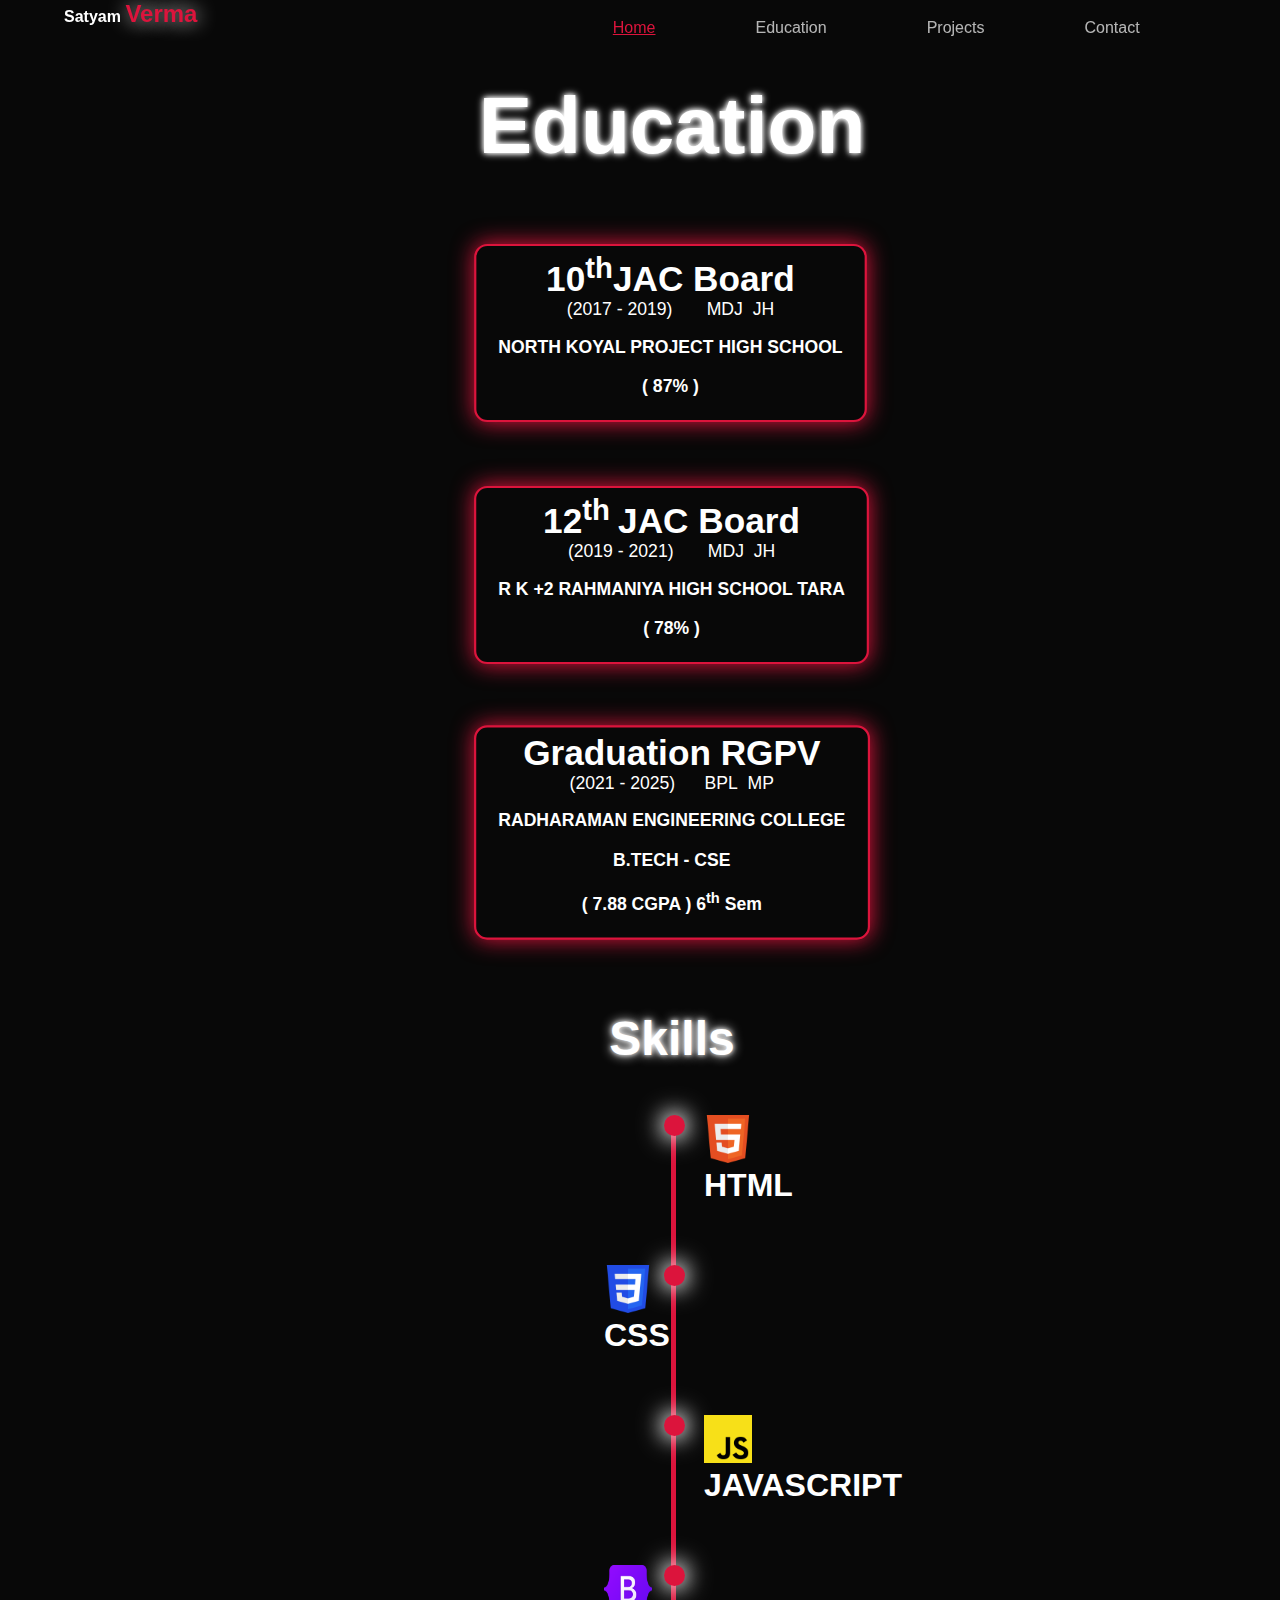
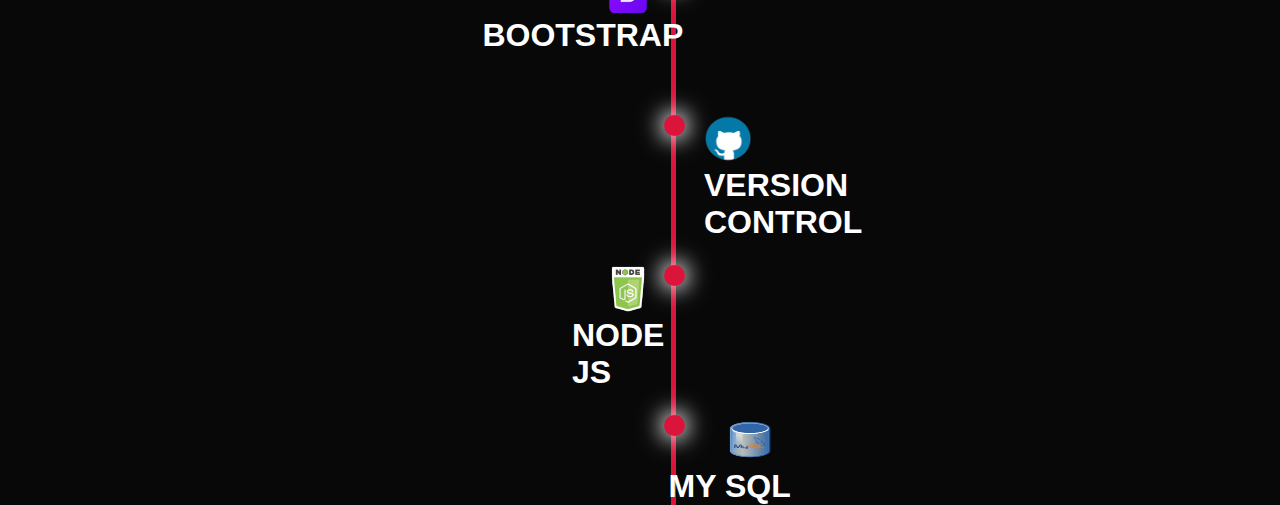
==== Education/education.html @ 90efbad3 "first commit" ====
<!DOCTYPE html>
<html lang="en">
  <head>
    <meta charset="UTF-8" />
    <meta name="viewport" content="width=device-width, initial-scale=1.0" />
    <title>Education</title>
    <link rel="icon" href="/logo/site.png" />
    <link rel="stylesheet" href="education.css" />
    <link
      rel="stylesheet"
      href="https://cdnjs.cloudflare.com/ajax/libs/font-awesome/6.6.0/css/all.min.css"
      integrity="sha512-Kc323vGBEqzTmouAECnVceyQqyqdsSiqLQISBL29aUW4U/M7pSPA/gEUZQqv1cwx4OnYxTxve5UMg5GT6L4JJg=="
      crossorigin="anonymous"
      referrerpolicy="no-referrer"
    />
  </head>
  <body>
    <div id="header">
      <div id="logo">Satyam <span id="verma">Verma</span></div>
      <div id="nav">
        <a href="../index.html"
          ><span id="home" class="home-link">Home</span></a
        >
        <a href="/Education/Education.html" id="education" class="link"
          >Education</a
        >
        <a href="/project/projects.html" class="link">Projects</a>
        <a href="/contactUS/contactUs.html" class="link">Contact</a>
      </div>
    </div>
    <h1 id="edu-heading">Education</h1>
    <div class="container">
      <div class="education">
        <div class="tenth edu edu-effect1">
          <h2>10<sup>th</sup>JAC Board</h2>
          <p>
            (2017 - 2019) &nbsp;&nbsp;&nbsp;&nbsp;<i
              class="fa-solid fa-location-dot"
            ></i
            >&nbsp;&nbsp;MDJ&nbsp;&nbsp;JH
          </p>
          <p id="instu-name">
            NORTH KOYAL PROJECT HIGH SCHOOL <br /><br />( 87% )
          </p>
        </div>
        <div class="12th edu edu-effect2">
          <h2>12<sup>th </sup>JAC Board</h2>
          <p>
            (2019 - 2021)&nbsp;&nbsp;&nbsp;&nbsp;<i
              class="fa-solid fa-location-dot"
            ></i
            >&nbsp;&nbsp; MDJ&nbsp;&nbsp;JH
          </p>
          <p id="instu-name">
            R K +2 RAHMANIYA HIGH SCHOOL TARA <br /><br />( 78% )
          </p>
        </div>
        <div class="Grad edu edu-effect3">
          <h2>Graduation RGPV</h2>
          <p>
            (2021 - 2025)&nbsp;&nbsp;&nbsp;&nbsp;<i
              class="fa-solid fa-location-dot"
            ></i
            >&nbsp;&nbsp;BPL&nbsp;&nbsp;MP
          </p>
          <p id="instu-name">
            RADHARAMAN ENGINEERING COLLEGE <br /><br />B.TECH - CSE <br /><br />
            ( 7.88 CGPA ) 6<sup>th</sup> Sem
          </p>
        </div>
      </div>
      <section id section class="skillsPart">
        <h2 class="skills">Skills</h2>
        <div class="timeline-items">
          <div class="timeline-item">
            <div class="timeline-dot">
              <div class="timeline-logo html">
                <img src="/logo/html.png" alt="html logo" />
                <div class="timeline-content">
                  <h1>HTML</h1>
                </div>
              </div>
            </div>
          </div>
          <div class="timeline-item">
            <div class="timeline-dot">
              <div class="timeline-logo css">
                <img src="/logo/css.png" alt="css logo" />
                <div class="timeline-content"><h1>CSS</h1></div>
              </div>
            </div>
          </div>
          <div class="timeline-item">
            <div class="timeline-dot">
              <div class="timeline-logo javaScript">
                <img src="/logo/java.png" alt="javaScript logo" />
                <div class="timeline-content"><h1>JAVASCRIPT</h1></div>
              </div>
            </div>
          </div>
          <div class="timeline-item">
            <div class="timeline-dot">
              <div class="timeline-logo bootstrap">
                <img src="/logo/Bootstrap.png" alt="bootstrap logo" />
                <div class="timeline-content"><h1>BOOTSTRAP</h1></div>
              </div>
            </div>
          </div>
          <div class="timeline-item">
            <div class="timeline-dot">
              <div class="timeline-logo versionControl">
                <img src="/logo/git hub.png" alt="github logo" />
                <div class="timeline-content"><h1>VERSION CONTROL</h1></div>
              </div>
            </div>
          </div>
          <div class="timeline-item">
            <div class="timeline-dot">
              <div class="timeline-logo nodeJs">
                <img src="/logo/node js.png" alt="nodeJs logo" />
                <div class="timeline-content"><h1>NODE JS</h1></div>
              </div>
            </div>
          </div>
          <div class="timeline-item">
            <div class="timeline-dot"></div>
            <div class="timeline-logo mysql">
              <img src="/logo/SQL.png" alt="" />
              <div class="timeline-content">
                <h1>MY SQL</h1>
                <p></p>
              </div>
            </div>
          </div>
        </div>
      </section>
    </div>
    <script src="education.js"></script>
  </body>
</html>
---- Education/education.css ----
* {
    margin: 0;
    padding: 0;
    text-decoration: none;
    border: none;
    outline: none;
    font-family: "poppins", sans-serif;
    scroll-behavior: smooth;
    box-sizing: border-box;

}


:root {
    --bg-color: #080808;
    --second-bg-color: #131313;
    --text-color: white;
    --main-color: #DC143C;

}

body {
    background-color: var(--bg-color);
    color: var(--text-color);
    margin-left: 4em;
    user-select: none;

}

body::-webkit-scrollbar {
    display: none;
}

#header {
    display: flex;
    margin-left: 0;
    width: 100%;
    height: 4em;
    display: flex;
    position: fixed;
    background-color: var(--bg-color);
    z-index: 1;

}

#logo {

    width: 200px;
    font-weight: bold;

}

#nav a {
    color: var(--text-color);

    margin-left: 1.8rem;
}

#verma {

    color: var(--main-color);
    font-weight: bold;
    font-size: 1.5em;
    text-shadow: 0px 0px 20px var(--text-color);


}


#home {
    color: var(--main-color);
    text-decoration: underline var(--main-color);
}



#nav {
    display: flex;
    gap: 20px;
    margin: 1.2em 5em 5em 20em;

}

#nav .link {
    opacity: .7;
    position: relative;
    margin-left: 5em;

}

#nav .link:hover {

    transition: .2s ease-in;
    text-decoration: 2px solid underline var(--main-color);
    color: var(--main-color);
    opacity: 1;

}

#edu-heading {
    padding-top: 80px;
    text-align: center;
    font-size: 5em;
    color: var(--text-color);
    text-shadow: 0 0 5px var(--text-color), 0 0 8px var(--text-color);
}

.container {


    display: flex;
    flex-direction: column;
    justify-content: center;
    align-items: center;
}


.edu {
    width: max-content;
    padding: 5px 20px;
    margin: 5em;
    border-radius: 12px;
    justify-content: center;
    align-items: center;
    text-align: center;
    border: 2px solid var(--main-color);
    box-shadow: 0 0 20px var(--main-color);
}

.edu h2 {
    font-size: 2em;
}

.skills {
    margin-bottom: 50px;
    text-align: center;
    font-size: 3em;
    color: var(--text-color);
    text-shadow: 0 0 5px var(--text-color), 0 0 12px var(--text-color);

}

#instu-name {
    font-weight: bold;
    margin: 1em 0;

}

.edu-effect1 {
    background-color: var(--bg-color);

    transform: scale(1.1);
    transition: background-color 1s ease;


}

.edu-effect2 {
    background-color: var(--bg-color);

    transform: scale(1.1);
    transition: background-color 1s ease;


}

.edu-effect3 {
    background-color: var(--bg-color);

    transform: scale(1.1);
    transition: background-color 1s ease;


}

.edu-effect1:hover {
    transition: .5s linear ease;
    transition: .8s ease;
    background-color: var(--main-color);
    box-shadow: 0 0 15px var(--text-color);
    color: var(--bg-color);
}

.edu-effect2:hover {
    transition: .5s linear ease;
    transition: .8s ease;
    background-color: var(--main-color);
    box-shadow: 0 0 15px var(--text-color);
}

.edu-effect3:hover {
    transition: .5s linear ease;
    transition: .8s ease;
    background-color: var(--main-color);
    box-shadow: 0 0 15px var(--text-color);
    color: var(--bg-color);
}

.timeline-items {
    max-width: 1200px;
    margin: auto;
    display: flex;
    flex-wrap: wrap;
    position: relative;
}

.timeline-items::before {
    content: "";
    position: absolute;
    width: 5px;
    height: 100%;
    background-color: var(--main-color);
    left: calc(50% - 1px);
}

.timeline-item {
    margin-bottom: 150px;
    width: 100%;
    position: relative;
}

.timeline-item:last-child {
    margin-bottom: 0px;
}

.timeline-item:nth-child(odd) {
    padding-right: calc(50%+30px);
    text-align: right;
}

.timeline-item:nth-child(even) {
    padding-left: calc(50%+30px);
}



.timeline-dot {
    height: 21px;
    width: 21px;
    position: absolute;
    background-color: var(--main-color);
    box-shadow: 0 0 20px var(--text-color), 0 0 30px var(--text-color);
    border-radius: 50%;
    left: calc(50% - 8px);
    top: -1px;
}

.html,
.javaScript,
.versionControl,
.mysql {
    transform: translateX(40px);
}

.css,
.bootstrap,
.nodeJs {
    transform: translateX(-60px);
}



.css,
.bootstrap,
.nodeJs h1 {
    text-align: center;
}

.timeline-logo img {
    height: 3em;
    width: 3em;


}

.bootstrap h1 {
    transform: translateX(-3.8em);
}

.mysql h1 {
    transform: translateX(.5em);
}

.nodeJs h1 {
    transform: translateX(-1em);
}
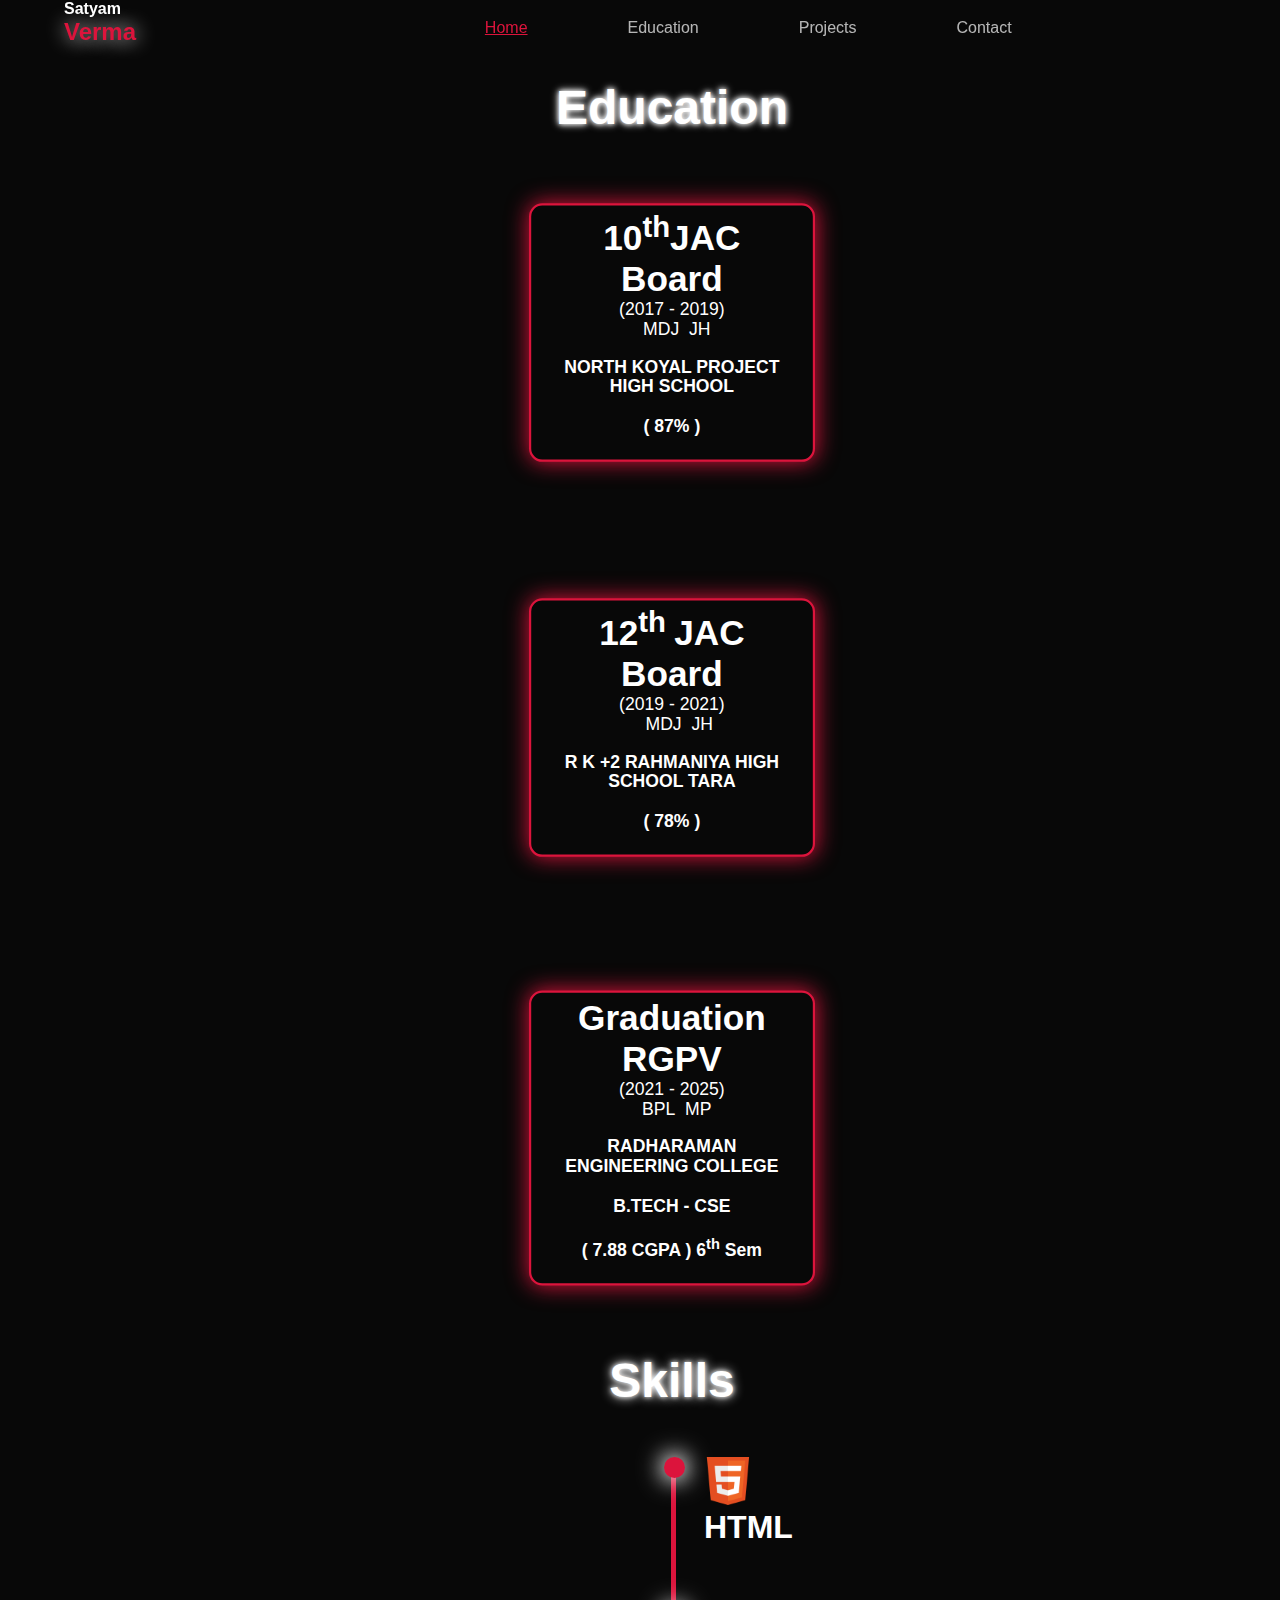
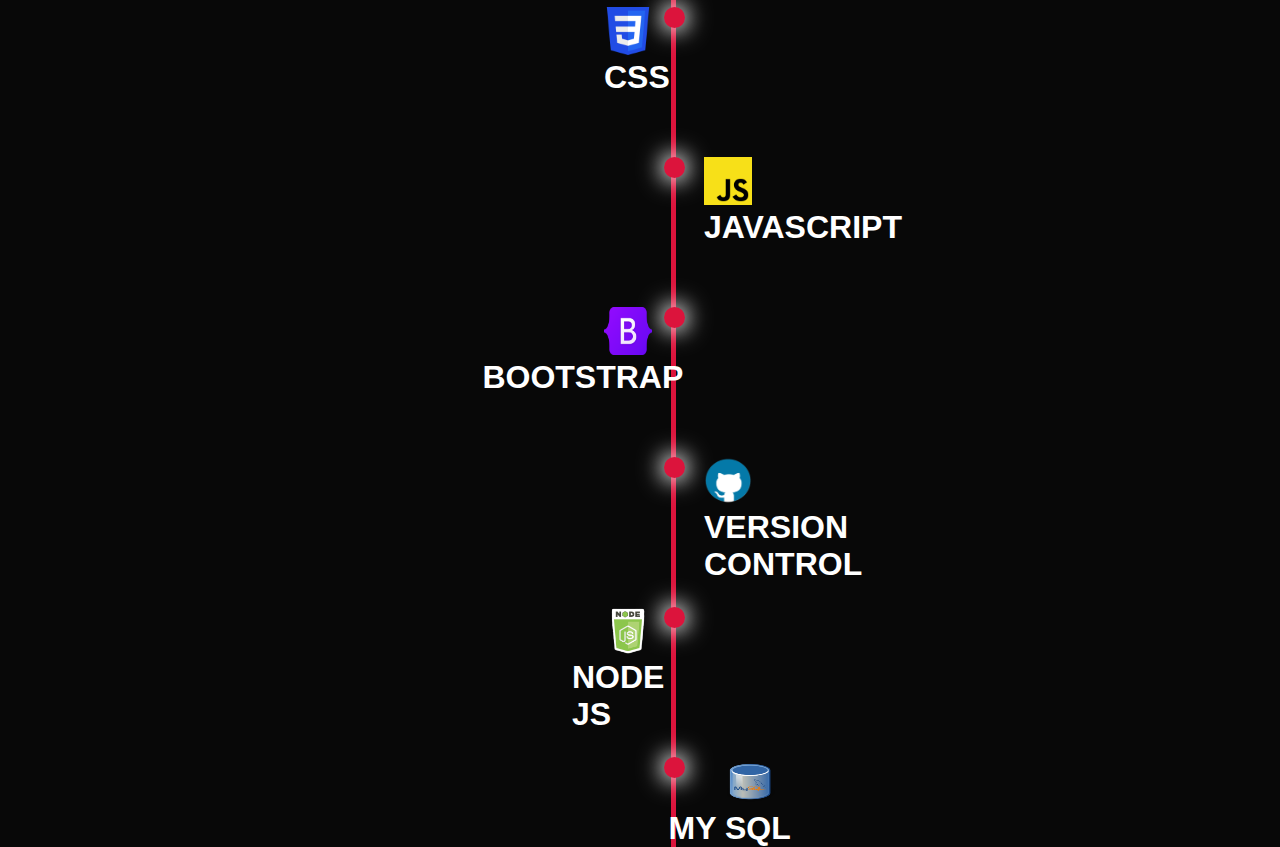
==== commit 19235d20: "education part made responsive" ====
--- a/Education/education.html
+++ b/Education/education.html
@@ -17,7 +17,7 @@
   <body>
     <div id="header">
       <div id="logo">Satyam <span id="verma">Verma</span></div>
-      <div id="nav">
+      <div class="nav">
         <a href="../index.html"
           ><span id="home" class="home-link">Home</span></a
         >
@@ -27,6 +27,7 @@
         <a href="/project/projects.html" class="link">Projects</a>
         <a href="/contactUS/contactUs.html" class="link">Contact</a>
       </div>
+      <button class="menu-bar"><i class="fa-solid fa-bars"></i></button>
     </div>
     <h1 id="edu-heading">Education</h1>
     <div class="container">
@@ -34,9 +35,7 @@
         <div class="tenth edu edu-effect1">
           <h2>10<sup>th</sup>JAC Board</h2>
           <p>
-            (2017 - 2019) &nbsp;&nbsp;&nbsp;&nbsp;<i
-              class="fa-solid fa-location-dot"
-            ></i
+            (2017 - 2019) <br /><i class="fa-solid fa-location-dot"></i
             >&nbsp;&nbsp;MDJ&nbsp;&nbsp;JH
           </p>
           <p id="instu-name">
@@ -46,9 +45,7 @@
         <div class="12th edu edu-effect2">
           <h2>12<sup>th </sup>JAC Board</h2>
           <p>
-            (2019 - 2021)&nbsp;&nbsp;&nbsp;&nbsp;<i
-              class="fa-solid fa-location-dot"
-            ></i
+            (2019 - 2021)<br /><i class="fa-solid fa-location-dot"></i
             >&nbsp;&nbsp; MDJ&nbsp;&nbsp;JH
           </p>
           <p id="instu-name">
@@ -58,9 +55,7 @@
         <div class="Grad edu edu-effect3">
           <h2>Graduation RGPV</h2>
           <p>
-            (2021 - 2025)&nbsp;&nbsp;&nbsp;&nbsp;<i
-              class="fa-solid fa-location-dot"
-            ></i
+            (2021 - 2025) <br /><i class="fa-solid fa-location-dot"></i
             >&nbsp;&nbsp;BPL&nbsp;&nbsp;MP
           </p>
           <p id="instu-name">
--- a/Education/education.css
+++ b/Education/education.css
@@ -50,7 +50,7 @@
 
 }
 
-#nav a {
+.nav a {
     color: var(--text-color);
 
     margin-left: 1.8rem;
@@ -74,21 +74,22 @@
 
 
 
-#nav {
+.nav {
+
     display: flex;
     gap: 20px;
     margin: 1.2em 5em 5em 20em;
 
 }
 
-#nav .link {
+.nav .link {
     opacity: .7;
     position: relative;
     margin-left: 5em;
 
 }
 
-#nav .link:hover {
+.nav .link:hover {
 
     transition: .2s ease-in;
     text-decoration: 2px solid underline var(--main-color);
@@ -97,26 +98,33 @@
 
 }
 
-#edu-heading {
-    padding-top: 80px;
-    text-align: center;
-    font-size: 5em;
-    color: var(--text-color);
-    text-shadow: 0 0 5px var(--text-color), 0 0 8px var(--text-color);
-}
-
-.container {
-
-
+.education {
     display: flex;
     flex-direction: column;
     justify-content: center;
     align-items: center;
 }
 
+#edu-heading {
+    padding-top: 80px;
+    text-align: center;
+    font-size: 300%;
+    color: var(--text-color);
+    text-shadow: 0 0 5px var(--text-color), 0 0 8px var(--text-color);
+}
+
+.container {
+
+
+    display: flex;
+    flex-direction: column;
+    justify-content: center;
+    align-items: center;
+}
+
 
 .edu {
-    width: max-content;
+    width: 50%;
     padding: 5px 20px;
     margin: 5em;
     border-radius: 12px;
@@ -283,4 +291,66 @@
 
 .nodeJs h1 {
     transform: translateX(-1em);
+}
+
+.menu-bar {
+    float: right;
+    margin-left: 32.25%;
+    position: relative;
+    font-size: 2em;
+    color: var(--text-color);
+    background-color: transparent;
+    margin-top: 2%;
+
+}
+
+@media only screen and (max-width:600px) {
+    .nav {
+        display: none;
+    }
+
+    .menu-bar {
+        display: block;
+    }
+
+    body {
+        margin-left: 1em;
+    }
+
+}
+
+.menuNav {
+    text-align: center;
+    color: var(--text-color);
+    position: absolute;
+    float: left;
+    margin-left: 60%;
+    margin-top: 5%;
+    display: flex;
+    flex-direction: column;
+    display: block;
+    width: fit-content;
+    height: fit-content;
+    background-color: var(--second-bg-color);
+    border-radius: 10px;
+
+    .link {
+        display: flex;
+        flex-direction: column;
+        color: var(--text-color);
+        text-align: center;
+        margin: 20px;
+        opacity: .7;
+    }
+
+    #home {
+        color: var(--text-color);
+        opacity: .7;
+        text-decoration: none;
+
+    }
+
+
+
+
 }